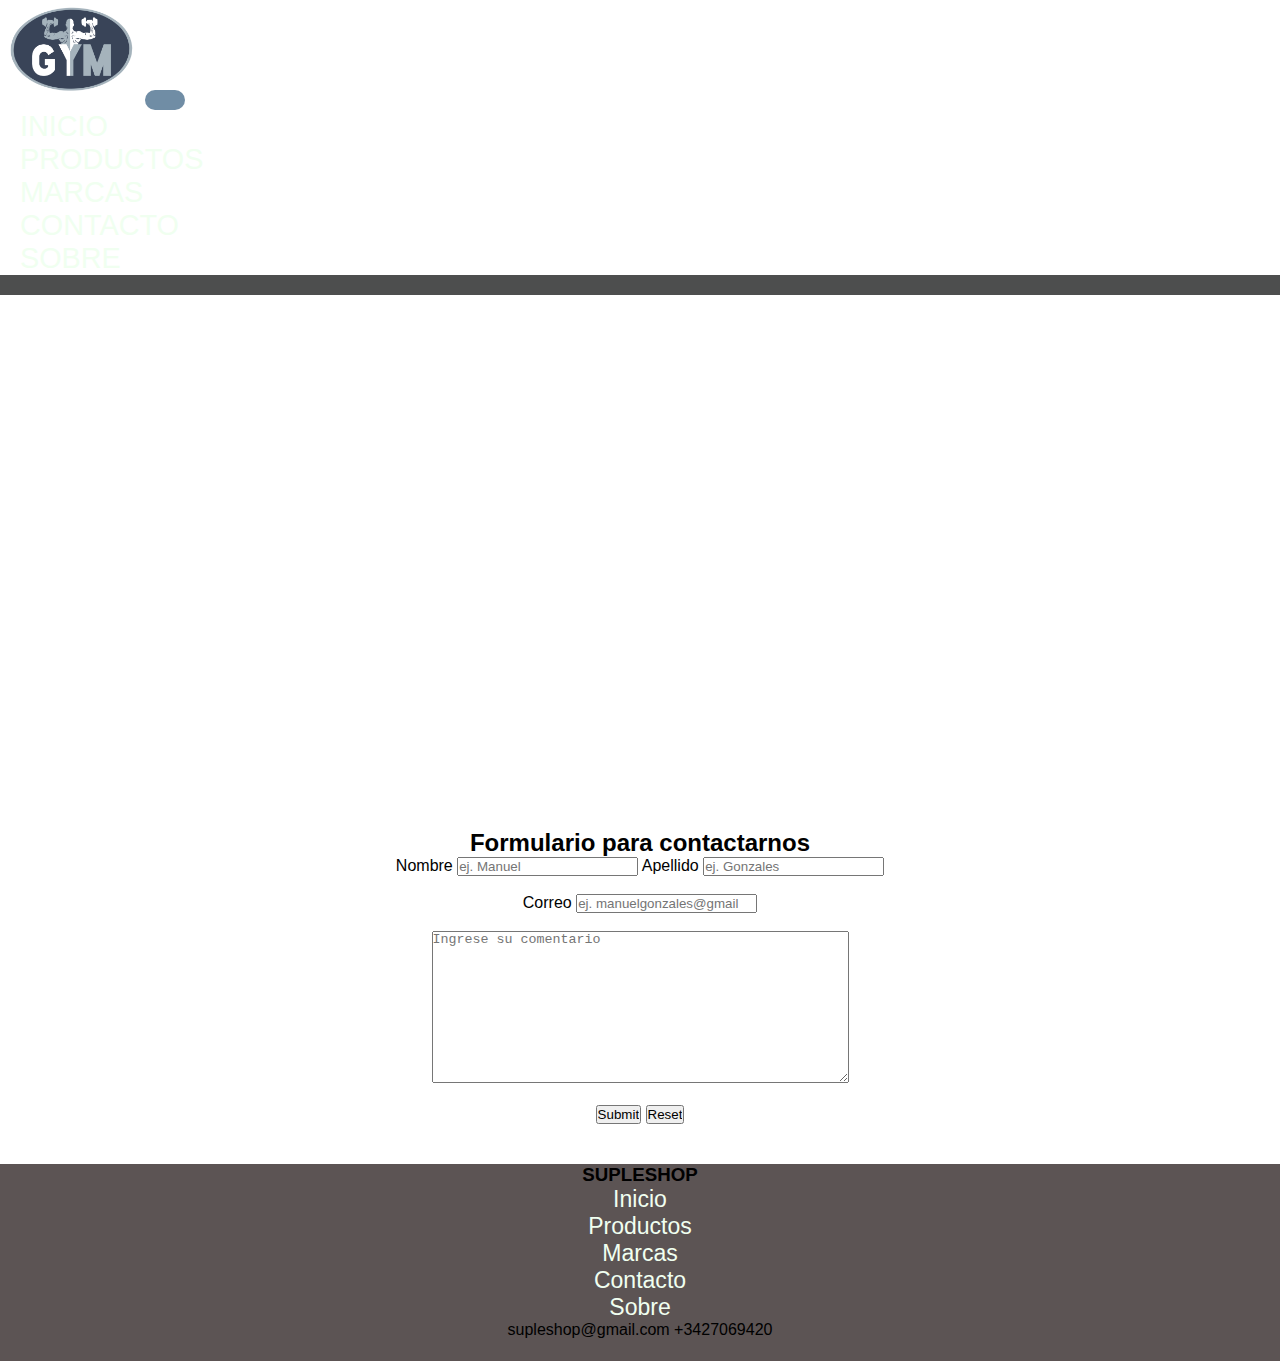
==== html/contacto.html @ f3461250 "bootstrap" ====
<!DOCTYPE html>
<html lang="en">

<head>
    <meta charset="UTF-8">
    <meta name="viewport" content="width=device-width, initial-scale=1.0">
    <title>Contacto</title>
    <link href="https://cdn.jsdelivr.net/npm/bootstrap@5.3.2/dist/css/bootstrap.min.css" rel="stylesheet"
        integrity="sha384-T3c6CoIi6uLrA9TneNEoa7RxnatzjcDSCmG1MXxSR1GAsXEV/Dwwykc2MPK8M2HN" crossorigin="anonymous">
    <link rel="stylesheet" href="/css/estilo.css">
</head>

<body>
    <header>
        <nav class="navbar navbar-expand-lg  encabezado">
            <div class="container-fluid">
                <a class="navbar-brand" href="../index.html">
                    <img class="tamLogo" src="/img/logo.png.png" alt="logo">
                </a>
                <button class="navbar-toggler" type="button" data-bs-toggle="collapse" data-bs-target="#navbarNav"
                    aria-controls="navbarNav" aria-expanded="false" aria-label="Toggle navigation">
                    <span class="navbar-toggler-icon"></span>
                </button>
                <div class="collapse navbar-collapse" id="navbarNav">
                    <ul class="navbar-nav fuentesNav ms-auto">
                        <li class="nav-item">
                            <a class="nav-link" aria-current="page" href="../index.html">Inicio</a>
                        </li>
                        <li class="nav-item">
                            <a class="nav-link " href="productos.html">Productos</a>
                        </li>
                        <li class="nav-item">
                            <a class="nav-link" href="marcas.html">Marcas</a>
                        </li>
                        <li class="nav-item">
                            <a class="nav-link active" href="contacto.html">Contacto</a>
                        </li>
                        <li class="nav-item">
                            <a class="nav-link" href="sobre.html">Sobre</a>
                        </li>
                    </ul>
                </div>
            </div>
        </nav>
    </header>

    <body>

        <div class="formularioContacto">

            <iframe
                src="https://www.google.com/maps/embed?pb=!1m18!1m12!1m3!1d3396.5501831896754!2d-60.70935122346913!3d-31.646164207398602!2m3!1f0!2f0!3f0!3m2!1i1024!2i768!4f13.1!3m3!1m2!1s0x95b5a9a4d5d23c0d%3A0xaf74540df690992f!2sSan%20Mart%C3%ADn%2C%20S3000%20Santa%20Fe%20de%20la%20Vera%20Cruz%2C%20Santa%20Fe!5e0!3m2!1ses-419!2sar!4v1696351108044!5m2!1ses-419!2sar"
                width="600" height="450" style="border:0;" allowfullscreen="" loading="lazy"
                referrerpolicy="no-referrer-when-downgrade"></iframe>
        </div>
        <div>

            <form class="formularioContacto">
                <h2>Formulario para contactarnos</h2>
                <label for="Nombre">Nombre</label>
                <input type="text" placeholder="ej. Manuel" id="Nombre" required>

                <label for="Apellido">Apellido</label>
                <input type="text" placeholder="ej. Gonzales" id="Apellido" required>
                <br><br>
                <label for="email">Correo</label>
                <input type="email" placeholder="ej. manuelgonzales@gmail" id="email" required>
                <br> <br>
                <textarea name="" id="comentarios" cols="50" rows="10" placeholder="Ingrese su comentario"></textarea>
                <br> <br>
                <input type="submit">
                <input type="reset">
            </form>

        </div>

    </body>
    <footer>


        <div class="logo">
            <h3>SUPLESHOP</h3>
            <ul class="listadoFooter">
                <li class="usoDisplay"><a href="../index.html">Inicio</a></li>
                <li class="usoDisplay"><a href="productos.html">Productos</a></li>
                <li class="usoDisplay"><a href="marcas.html">Marcas</a></li>
                <li class="usoDisplay"><a href="contacto.html">Contacto</a></li>
                <li class="usoDisplay"><a href="sobre.html">Sobre</a></li>
            </ul>
            <h4>supleshop@gmail.com +3427069420</h4>
            <div class="redes">
                <a href="html/contacto.html">
                    <img src="img/whatsapp_icon-icons.com_62756.png" alt="" width="30px">
                    <img src="img/instagram_internet_media_network_social_icon_123258.png" alt="" width="30px">
                </a>
            </div>
        </div>

    </footer>
</body>

</html>
---- css/estilo.css ----
* {
    margin: 0px;
    padding: 0px;
}
@import url('https://fonts.googleapis.com/css2?family=Inter:wght@200&display=swap');
body {
    font-family: 'Inter', sans-serif;
}
.tamLogo {
    width: 140px;
}

.encabezado {
    border-bottom: 20px solid rgb(77, 78, 78);
    background-color: rgb(255, 255, 255);
}

.fuentesNav {
    color: rgb(7, 7, 58);
    font-size: 20px;
    text-transform: uppercase;
    font-family: 'Lucida Sans', 'Lucida Sans Regular', 'Lucida Grande', 'Lucida Sans Unicode', Geneva, Verdana, sans-serif;
    padding-left: 20px;

}



ul {
    list-style-type: none;

}
.textoCentro h2 {
    font-size: 4rem;
    margin: 0;
}

.textoCentro p {
    font-size: 2rem;
    margin-top: 0;
    text-align: center;
}

li,
a {
    color: honeydew;
    font-family: 'Gill Sans', 'Gill Sans MT', Calibri, 'Trebuchet MS', sans-serif;
    font-size: larger;
    text-decoration: none;
}

.listadoWeb li {
    display: inline-block;
    padding: 0px 20px;
}


h1 {
    font-family: 'Gill Sans', 'Gill Sans MT', Calibri, 'Trebuchet MS', sans-serif;
    text-align: center;
    margin-top: 150px;
    color: rgba(46, 46, 46, 0.692);
    text-transform: uppercase;
    font-size: 50px;
}



/* PRODUCTOS DESTACADOS */

.wrapper {
    display: grid;
    grid-template-columns: repeat(4, 1fr);
    gap: 30px;
    margin-bottom: 100px;

}

.tituloProductos {
 background-color: rgb(99, 99, 99);
 color: rgb(255, 255, 255);
 text-align: center;
 text-transform: uppercase;
 font-weight: bold;
 padding: 40px;
 margin: 0;
}

.productos {

    align-items: center;
    padding: 0px;
    background-color: rgb(247, 246, 245);
    border-radius: 5px;
    box-shadow: 0px 4px 10px rgba(0, 0, alpha);
}


.contProductos {
    display: grid;
    grid-template-columns: repeat(3, 1fr);
    gap: 30px;
}




.productoImagen {
    width: 80%;
    height: 250px;
    border-radius: 5px;
    margin-bottom: 0px;
    object-fit: contain;
}

.productoTitulo {
    font-size: 30;
    font-weight: 200;
    text-align: center;
    margin-bottom: 2px;
    font-family: 'Gill Sans', 'Gill Sans MT', Calibri, 'Trebuchet MS', sans-serif;

}

.productoDescripcion {
    margin-bottom: 0;
    font-size: medium;
    font-family: 'Franklin Gothic Medium', 'Arial Narrow', Arial, sans-serif;
    text-align: center;
}

.productoPrecio {
    color: darkgreen;
    font-family: 'Gill Sans', 'Gill Sans MT', Calibri, 'Trebuchet MS', sans-serif;
    font-size: x-large;
}

.whats {
    width: 50px;
    position: fixed;
    bottom: 20px;
    right: 20px;
}

button {
    background-color: rgb(112, 141, 165);
    padding: 10px 20px;
    font-family: 'Lucida Sans', 'Lucida Sans Regular', 'Lucida Grande', 'Lucida Sans Unicode', Geneva, Verdana, sans-serif;
    color: antiquewhite;
    border-radius: 10px;
    font-weight: bold;
    text-transform: uppercase;
    border: none;
    cursor: pointer;
}

.formularioContacto {
    text-align: center;
    margin: 40px;
    text-decoration: none;
    font-family: 'Lucida Sans', 'Lucida Sans Regular', 'Lucida Grande', 'Lucida Sans Unicode', Geneva, Verdana, sans-serif;

}


/* footer */

footer {
    background-color: rgb(92, 84, 84);
    size-adjust: 30px;
}

h3 {
    color: black;
    margin: 0;
    text-align: center;

}

.redes {
    text-align: center;
    margin: 0;
}

h4 {
    text-align: center;
    margin: 0;
    font-weight: 100;
}

.listadoFooter {
    text-align: center;
    display: inline;
    margin-top: 0;
}

@media (max-width:700px) {

    header {
        flex-direction: column;
        text-align: center;
    }

    main {
        flex-direction: column;
        text-align: center;

    }

}
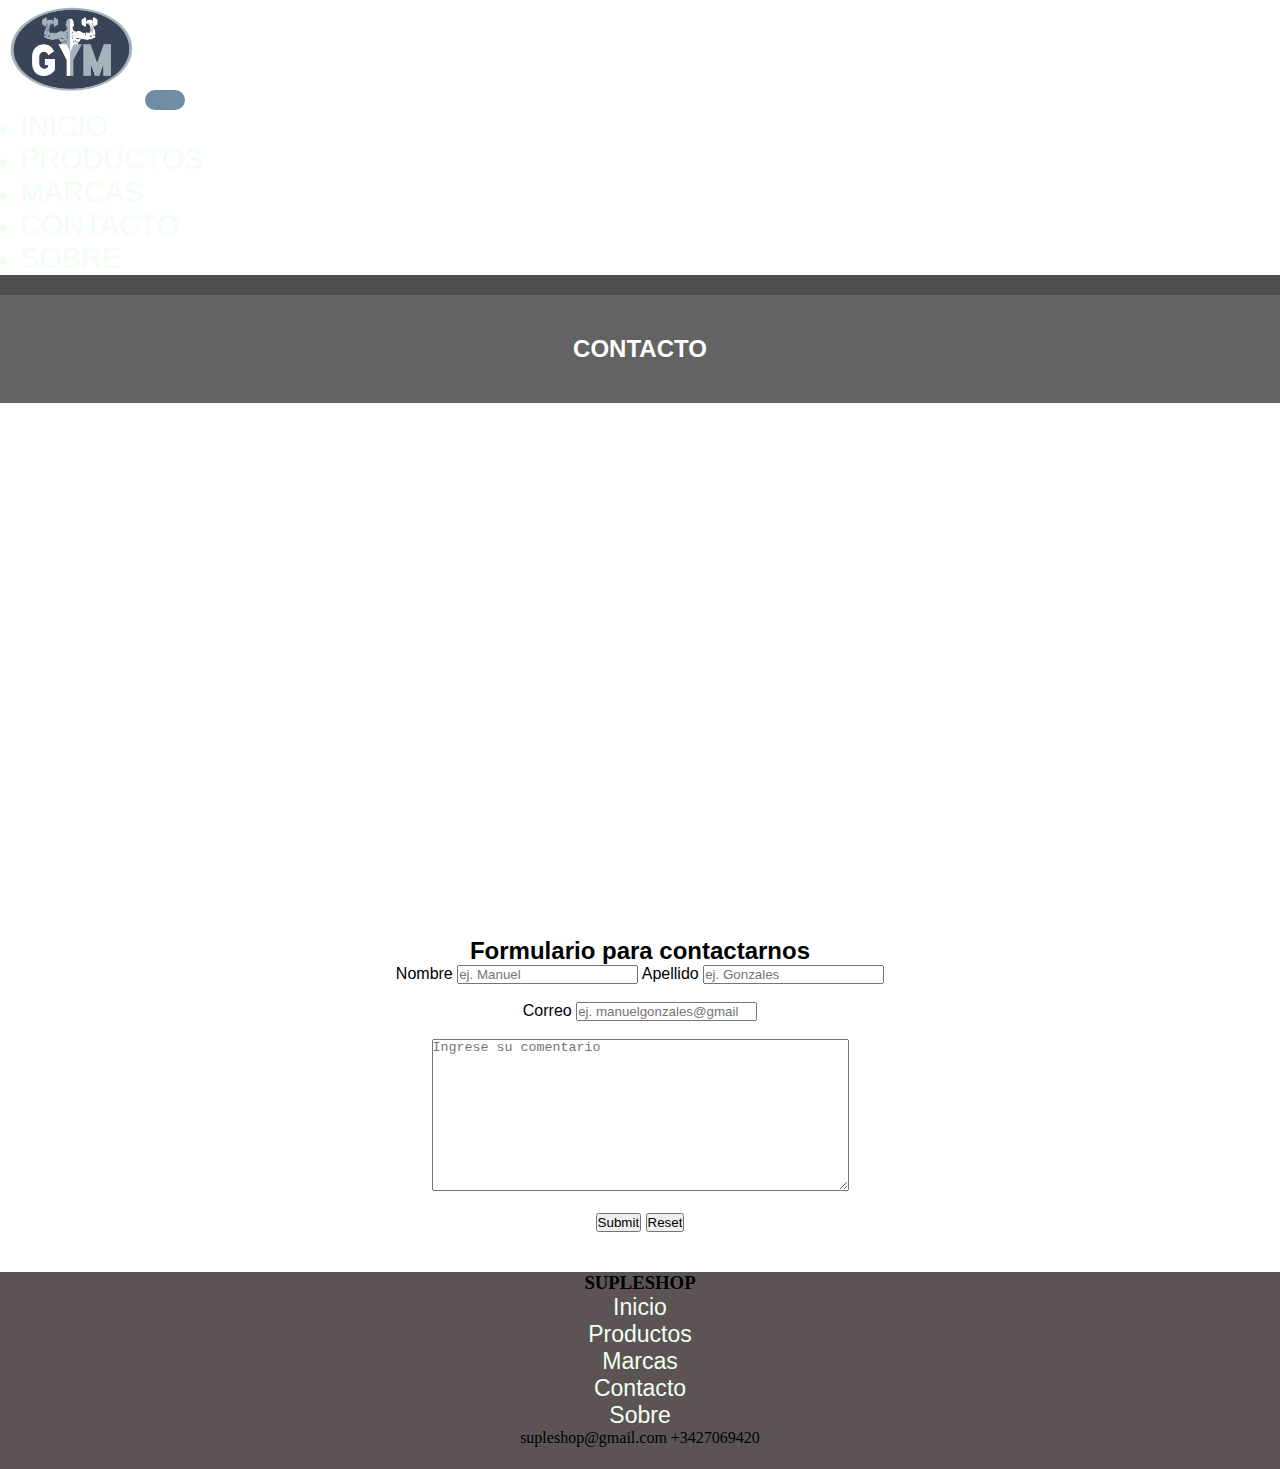
==== commit 1d8ad1bb: "cambio" ====
--- a/html/contacto.html
+++ b/html/contacto.html
@@ -44,7 +44,13 @@
         </nav>
     </header>
 
-    <body>
+  
+
+        <div class="tituloProductos">
+            <!-- PRODUCTOS DESTACADOS -->
+            <h2>CONTACTO</h1>
+        </div>
+
 
         <div class="formularioContacto">
 
@@ -74,7 +80,7 @@
 
         </div>
 
-    </body>
+  
     <footer>
 
 
@@ -98,5 +104,7 @@
 
     </footer>
 </body>
-
+<script src="https://cdn.jsdelivr.net/npm/bootstrap@5.3.2/dist/js/bootstrap.bundle.min.js"
+integrity="sha384-C6RzsynM9kWDrMNeT87bh95OGNyZPhcTNXj1NW7RuBCsyN/o0jlpcV8Qyq46cDfL"
+crossorigin="anonymous"></script>
 </html>--- a/css/estilo.css
+++ b/css/estilo.css
@@ -2,10 +2,13 @@
     margin: 0px;
     padding: 0px;
 }
-@import url('https://fonts.googleapis.com/css2?family=Inter:wght@200&display=swap');
+
+
+
 body {
-    font-family: 'Inter', sans-serif;
+  margin: 0;
 }
+
 .tamLogo {
     width: 140px;
 }
@@ -24,12 +27,18 @@
 
 }
 
+.productosMarcas {
+    padding: 70px;
+    margin: 0;
+}
+
+.textoSobre {
+    text-transform: uppercase;
+    font-family: 'Segoe UI', Tahoma, Geneva, Verdana, sans-serif;
+}
 
 
-ul {
-    list-style-type: none;
 
-}
 .textoCentro h2 {
     font-size: 4rem;
     margin: 0;
@@ -49,11 +58,17 @@
     text-decoration: none;
 }
 
-.listadoWeb li {
-    display: inline-block;
-    padding: 0px 20px;
+h2 {
+    font-family: 'Franklin Gothic Medium', 'Arial Narrow', Arial, sans-serif;
+}
+p {
+    font-family: 'Segoe UI', Tahoma, Geneva, Verdana, sans-serif;
+    
 }
 
+.row {
+    margin-top: 30px;
+}
 
 h1 {
     font-family: 'Gill Sans', 'Gill Sans MT', Calibri, 'Trebuchet MS', sans-serif;
@@ -63,11 +78,7 @@
     text-transform: uppercase;
     font-size: 50px;
 }
-
-
-
 /* PRODUCTOS DESTACADOS */
-
 .wrapper {
     display: grid;
     grid-template-columns: repeat(4, 1fr);
@@ -75,73 +86,31 @@
     margin-bottom: 100px;
 
 }
-
 .tituloProductos {
- background-color: rgb(99, 99, 99);
- color: rgb(255, 255, 255);
- text-align: center;
- text-transform: uppercase;
- font-weight: bold;
- padding: 40px;
- margin: 0;
+    background-color: rgb(99, 99, 99);
+    color: rgb(255, 255, 255);
+    text-align: center;
+    text-transform: uppercase;
+    font-weight: bold;
+    padding: 40px;
+    margin: 0;
 }
-
-.productos {
-
-    align-items: center;
-    padding: 0px;
-    background-color: rgb(247, 246, 245);
-    border-radius: 5px;
-    box-shadow: 0px 4px 10px rgba(0, 0, alpha);
-}
-
-
 .contProductos {
     display: grid;
     grid-template-columns: repeat(3, 1fr);
     gap: 30px;
 }
-
-
-
-
-.productoImagen {
-    width: 80%;
-    height: 250px;
-    border-radius: 5px;
-    margin-bottom: 0px;
-    object-fit: contain;
+.productos {
+    margin-top: 60px;
+    margin-right: 0;
+    margin-bottom: 60px;
 }
-
-.productoTitulo {
-    font-size: 30;
-    font-weight: 200;
-    text-align: center;
-    margin-bottom: 2px;
-    font-family: 'Gill Sans', 'Gill Sans MT', Calibri, 'Trebuchet MS', sans-serif;
-
-}
-
-.productoDescripcion {
-    margin-bottom: 0;
-    font-size: medium;
-    font-family: 'Franklin Gothic Medium', 'Arial Narrow', Arial, sans-serif;
-    text-align: center;
-}
-
-.productoPrecio {
-    color: darkgreen;
-    font-family: 'Gill Sans', 'Gill Sans MT', Calibri, 'Trebuchet MS', sans-serif;
-    font-size: x-large;
-}
-
 .whats {
     width: 50px;
     position: fixed;
     bottom: 20px;
     right: 20px;
 }
-
 button {
     background-color: rgb(112, 141, 165);
     padding: 10px 20px;
@@ -153,7 +122,6 @@
     border: none;
     cursor: pointer;
 }
-
 .formularioContacto {
     text-align: center;
     margin: 40px;
@@ -161,7 +129,6 @@
     font-family: 'Lucida Sans', 'Lucida Sans Regular', 'Lucida Grande', 'Lucida Sans Unicode', Geneva, Verdana, sans-serif;
 
 }
-
 
 /* footer */
 
@@ -176,12 +143,10 @@
     text-align: center;
 
 }
-
 .redes {
     text-align: center;
     margin: 0;
 }
-
 h4 {
     text-align: center;
     margin: 0;
@@ -194,17 +159,12 @@
     margin-top: 0;
 }
 
-@media (max-width:700px) {
 
-    header {
-        flex-direction: column;
-        text-align: center;
-    }
+.card {
+    margin-right: 50px;
+    width: 405px;
+    margin-left: 23px;
+    margin-bottom: 30px;
+    
+}
 
-    main {
-        flex-direction: column;
-        text-align: center;
-
-    }
-
-}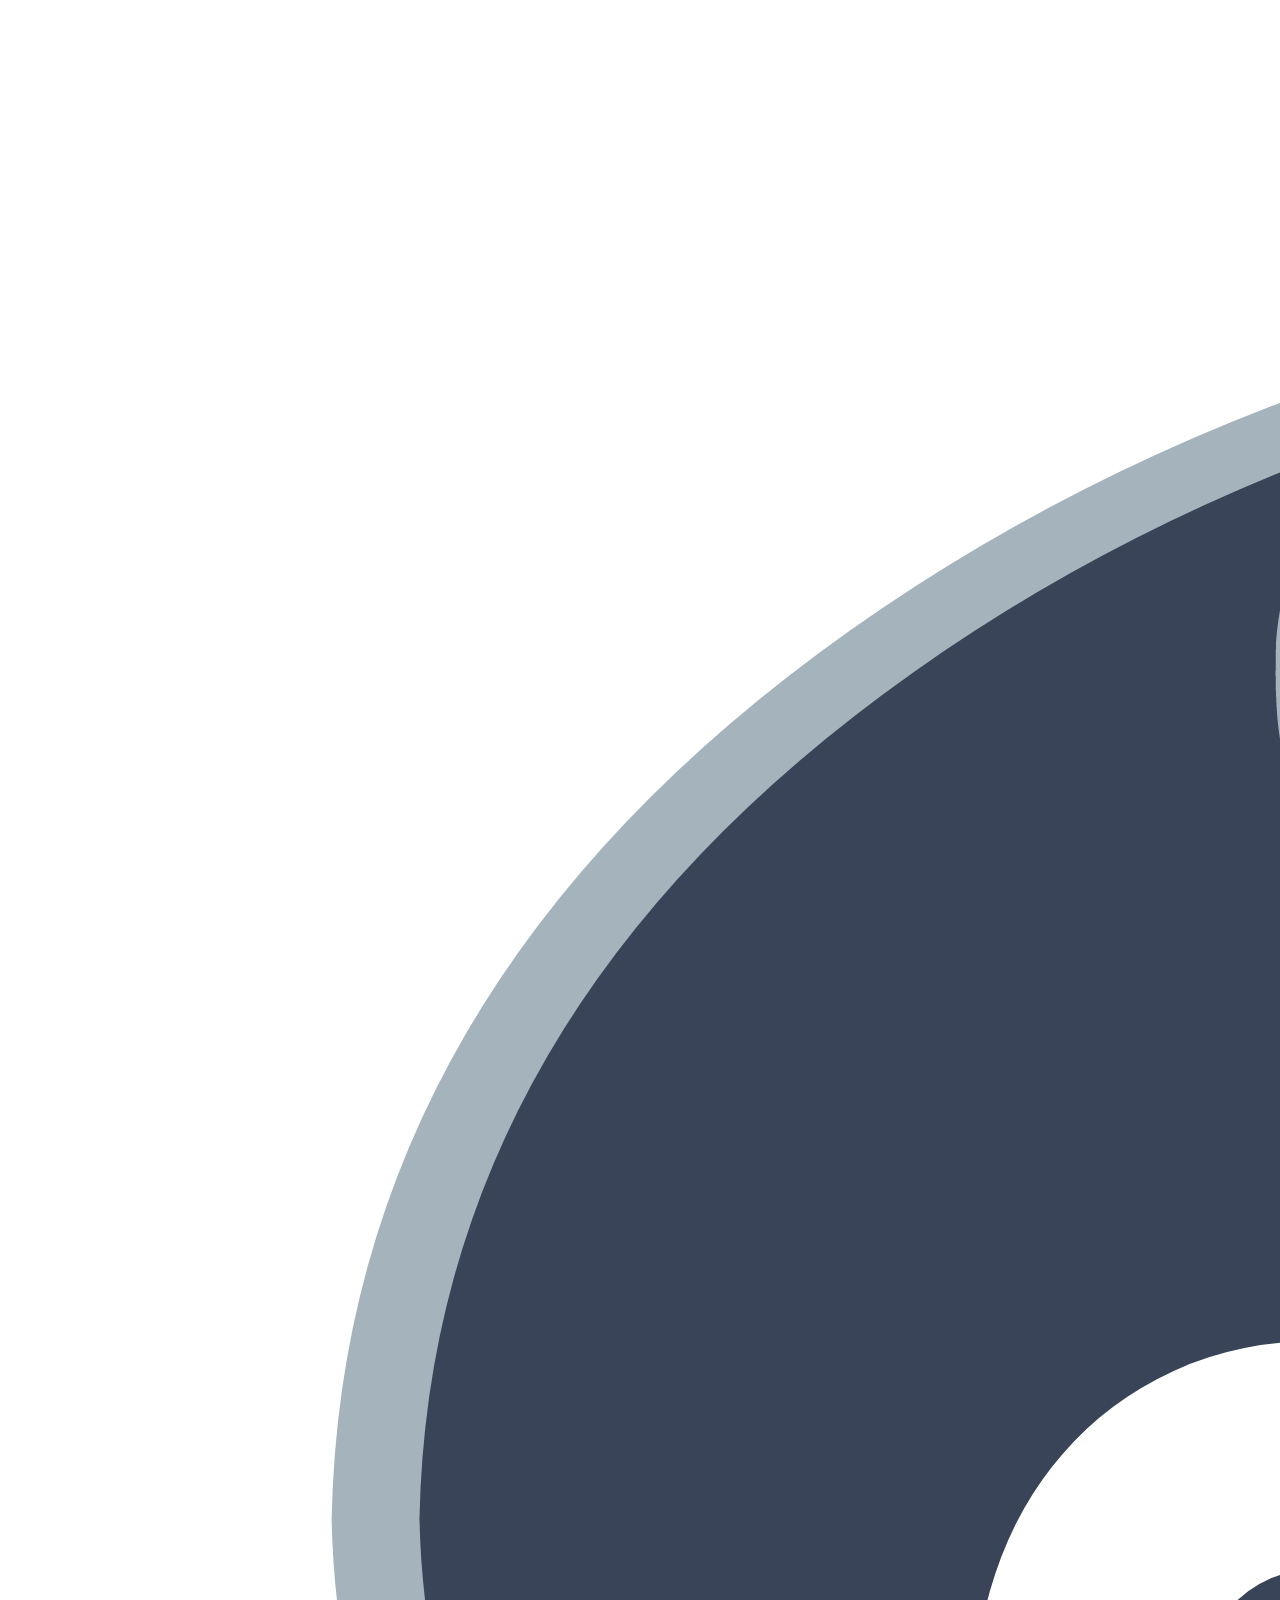
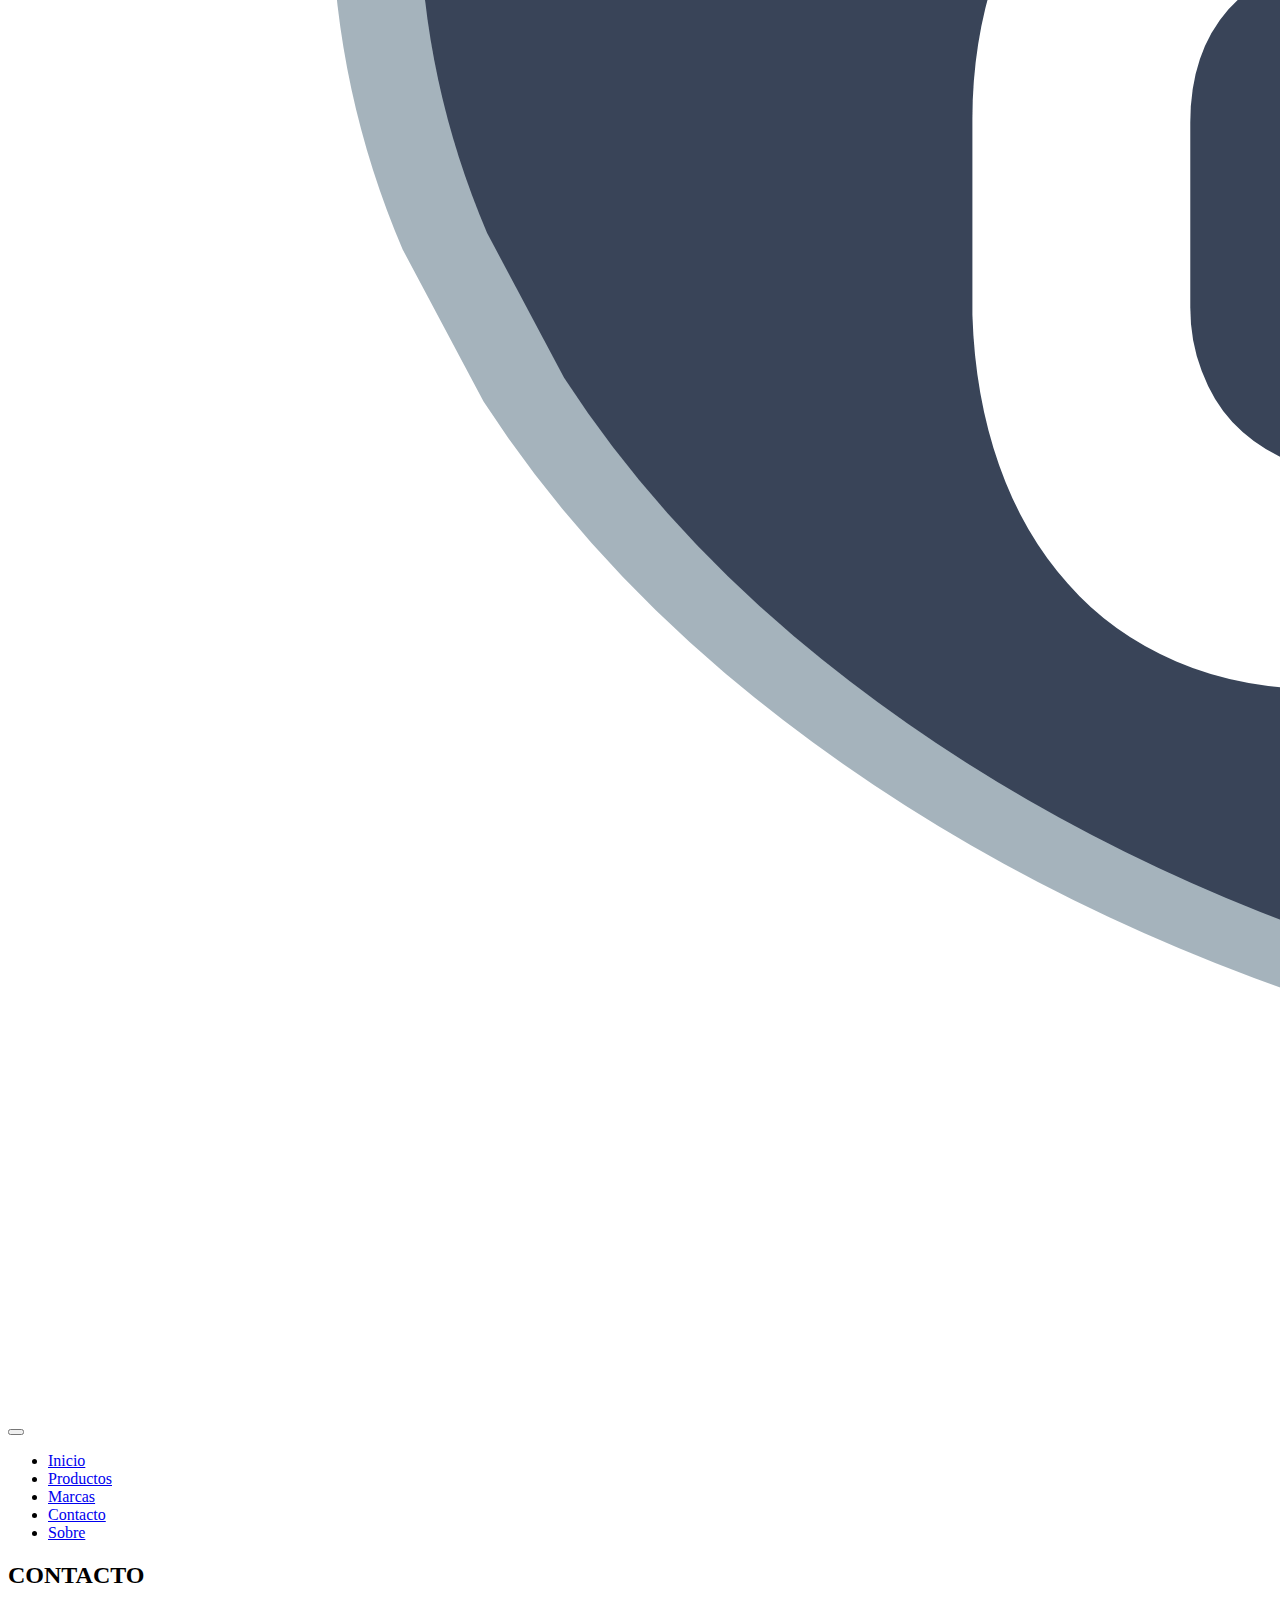
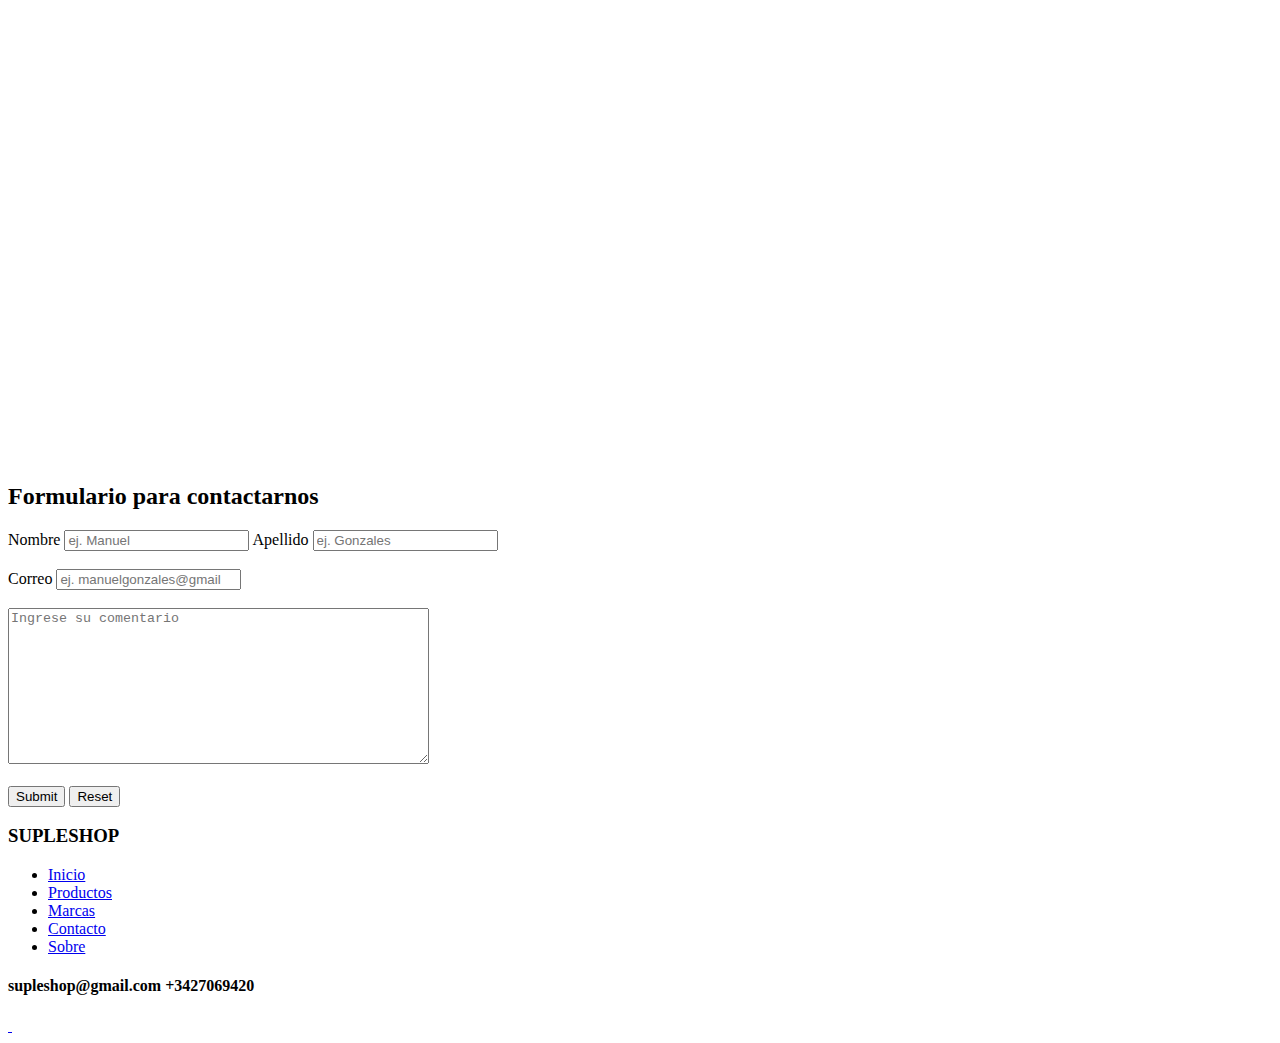
==== commit 1ca425c0: "paginas" ====
--- a/html/contacto.html
+++ b/html/contacto.html
@@ -4,10 +4,11 @@
 <head>
     <meta charset="UTF-8">
     <meta name="viewport" content="width=device-width, initial-scale=1.0">
+    <meta name="description" content="SUPLESHOP todo tipo de suplementos deportivos para el cuidado de tu salud y rendimiento fisico">
     <title>Contacto</title>
     <link href="https://cdn.jsdelivr.net/npm/bootstrap@5.3.2/dist/css/bootstrap.min.css" rel="stylesheet"
         integrity="sha384-T3c6CoIi6uLrA9TneNEoa7RxnatzjcDSCmG1MXxSR1GAsXEV/Dwwykc2MPK8M2HN" crossorigin="anonymous">
-    <link rel="stylesheet" href="/css/estilo.css">
+    <link rel="stylesheet" href="css/estilo.css">
 </head>
 
 <body>
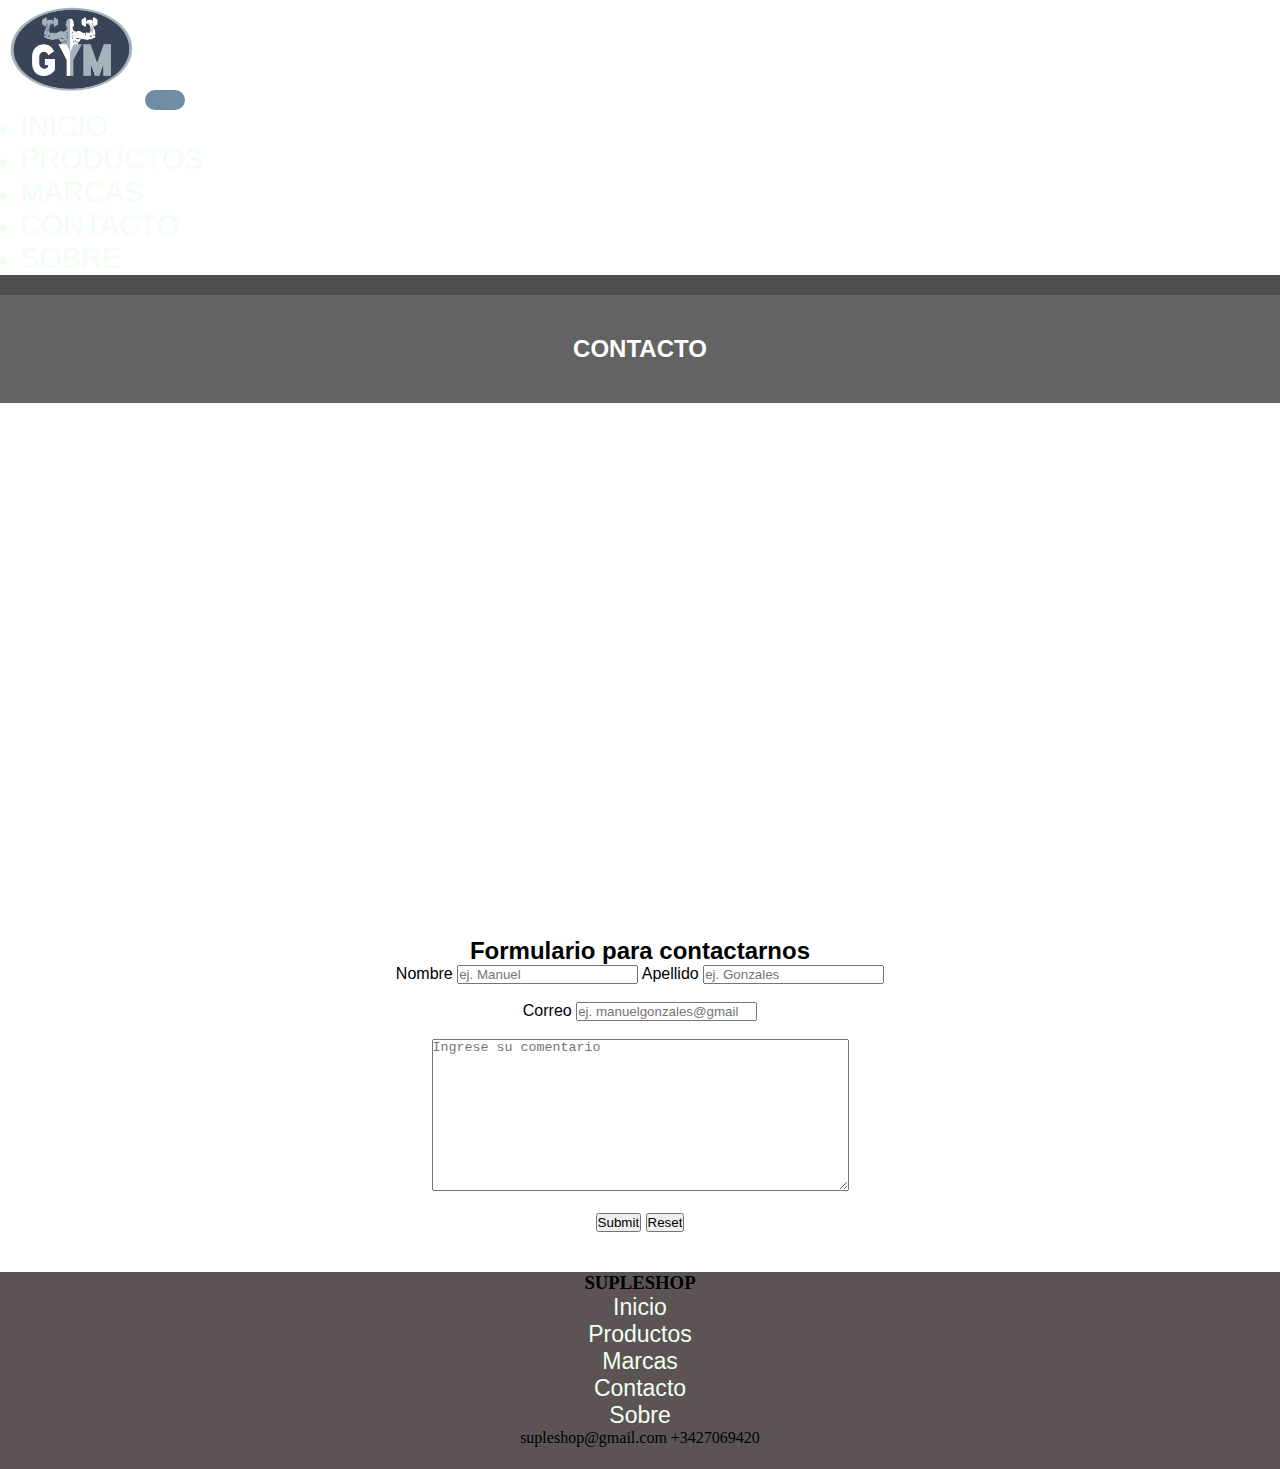
==== commit fa73bb54: "paginas" ====
--- a/html/contacto.html
+++ b/html/contacto.html
@@ -8,7 +8,7 @@
     <title>Contacto</title>
     <link href="https://cdn.jsdelivr.net/npm/bootstrap@5.3.2/dist/css/bootstrap.min.css" rel="stylesheet"
         integrity="sha384-T3c6CoIi6uLrA9TneNEoa7RxnatzjcDSCmG1MXxSR1GAsXEV/Dwwykc2MPK8M2HN" crossorigin="anonymous">
-    <link rel="stylesheet" href="css/estilo.css">
+    <link rel="stylesheet" href="../css/estilo.css">
 </head>
 
 <body>
--- a/css/estilo.css
+++ b/css/estilo.css
@@ -0,0 +1,145 @@
+.encabezado {
+  border-bottom: 20px solid rgb(77, 78, 78);
+  background-color: rgb(255, 255, 255);
+}
+
+.fuentesNav {
+  color: rgb(7, 7, 58);
+  font-size: 20px;
+  text-transform: uppercase;
+  font-family: "Lucida Sans", "Lucida Sans Regular", "Lucida Grande", "Lucida Sans Unicode", Geneva, Verdana, sans-serif;
+  padding-left: 20px;
+}
+
+.tamLogo {
+  width: 140px;
+}
+
+footer {
+  background-color: rgb(92, 84, 84);
+  size-adjust: 30px;
+}
+
+h3 {
+  color: black;
+  margin: 0;
+  text-align: center;
+}
+
+.redes {
+  text-align: center;
+  margin: 0;
+}
+
+h4 {
+  text-align: center;
+  margin: 0;
+  font-weight: 100;
+}
+
+.listadoFooter {
+  text-align: center;
+  display: inline;
+  margin-top: 0;
+}
+
+li, a {
+  color: honeydew;
+  font-family: "Gill Sans", "Gill Sans MT", Calibri, "Trebuchet MS", sans-serif;
+  font-size: larger;
+  text-decoration: none;
+}
+
+h2 {
+  font-family: "Franklin Gothic Medium", "Arial Narrow", Arial, sans-serif;
+}
+
+p {
+  font-family: "Segoe UI", Tahoma, Geneva, Verdana, sans-serif;
+}
+
+.row {
+  margin-top: 30px;
+}
+
+h1 {
+  font-family: "Gill Sans", "Gill Sans MT", Calibri, "Trebuchet MS", sans-serif;
+  text-align: center;
+  margin-top: 150px;
+  color: rgba(46, 46, 46, 0.692);
+  text-transform: uppercase;
+  font-size: 50px;
+}
+
+.whats {
+  width: 50px;
+  position: fixed;
+  bottom: 20px;
+  right: 20px;
+}
+
+button {
+  background-color: rgb(112, 141, 165);
+  padding: 10px 20px;
+  font-family: "Lucida Sans", "Lucida Sans Regular", "Lucida Grande", "Lucida Sans Unicode", Geneva, Verdana, sans-serif;
+  color: antiquewhite;
+  border-radius: 10px;
+  font-weight: bold;
+  text-transform: uppercase;
+  border: none;
+  cursor: pointer;
+}
+
+.formularioContacto {
+  text-align: center;
+  margin: 40px;
+  text-decoration: none;
+  font-family: "Lucida Sans", "Lucida Sans Regular", "Lucida Grande", "Lucida Sans Unicode", Geneva, Verdana, sans-serif;
+}
+
+.wrapper {
+  display: grid;
+  grid-template-columns: repeat(4, 1fr);
+  gap: 30px;
+  margin-bottom: 100px;
+}
+
+.tituloProductos {
+  background-color: rgb(99, 99, 99);
+  color: rgb(255, 255, 255);
+  text-align: center;
+  text-transform: uppercase;
+  font-weight: bold;
+  padding: 40px;
+  margin: 0;
+}
+
+.contProductos {
+  display: grid;
+  grid-template-columns: repeat(3, 1fr);
+  gap: 30px;
+}
+
+.productos {
+  margin-top: 60px;
+  margin-right: 0;
+  margin-bottom: 60px;
+}
+
+.card {
+  margin-right: 50px;
+  width: 405px;
+  margin-left: 23px;
+  margin-bottom: 30px;
+}
+
+* {
+  margin: 0px;
+  padding: 0px;
+}
+
+body {
+  margin: 0;
+}
+
+/*# sourceMappingURL=estilo.css.map */
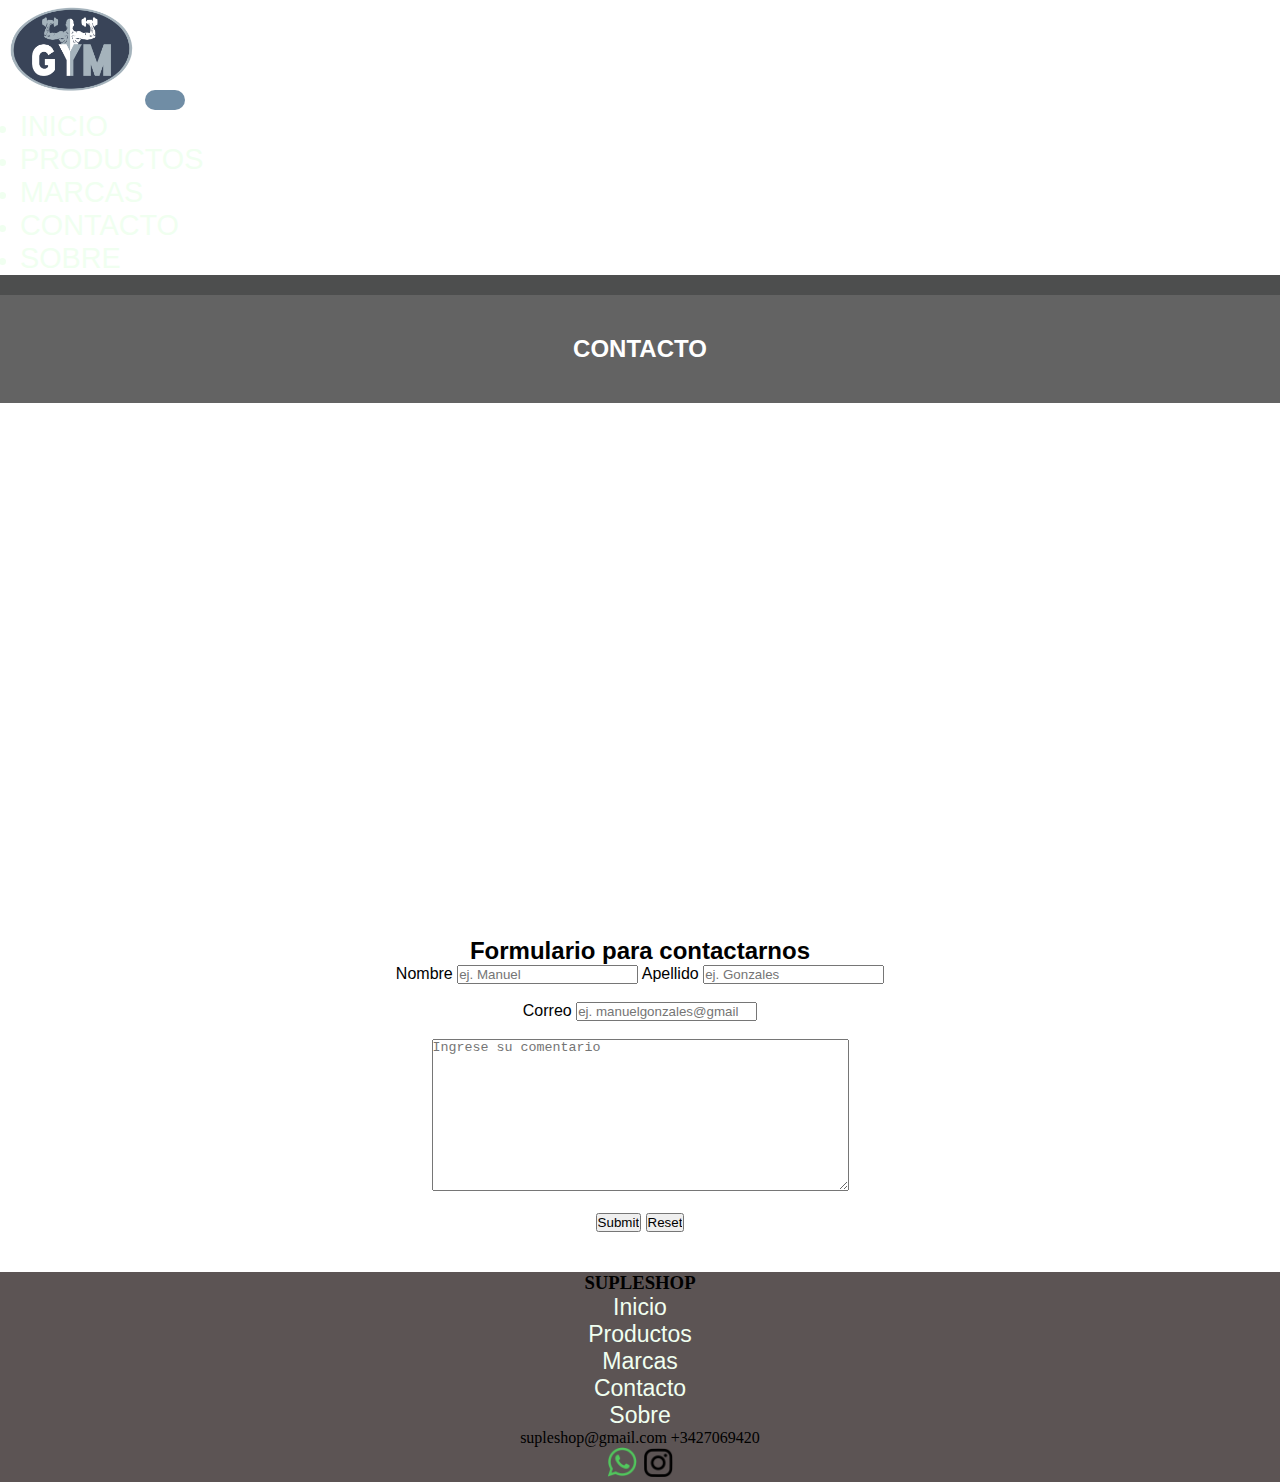
==== commit df7fee77: "logos" ====
--- a/html/contacto.html
+++ b/html/contacto.html
@@ -16,7 +16,7 @@
         <nav class="navbar navbar-expand-lg  encabezado">
             <div class="container-fluid">
                 <a class="navbar-brand" href="../index.html">
-                    <img class="tamLogo" src="/img/logo.png.png" alt="logo">
+                    <img class="tamLogo" src="../img/logo.png.png" alt="logo">
                 </a>
                 <button class="navbar-toggler" type="button" data-bs-toggle="collapse" data-bs-target="#navbarNav"
                     aria-controls="navbarNav" aria-expanded="false" aria-label="Toggle navigation">
@@ -57,7 +57,7 @@
 
             <iframe
                 src="https://www.google.com/maps/embed?pb=!1m18!1m12!1m3!1d3396.5501831896754!2d-60.70935122346913!3d-31.646164207398602!2m3!1f0!2f0!3f0!3m2!1i1024!2i768!4f13.1!3m3!1m2!1s0x95b5a9a4d5d23c0d%3A0xaf74540df690992f!2sSan%20Mart%C3%ADn%2C%20S3000%20Santa%20Fe%20de%20la%20Vera%20Cruz%2C%20Santa%20Fe!5e0!3m2!1ses-419!2sar!4v1696351108044!5m2!1ses-419!2sar"
-                width="600" height="450" style="border:0;" allowfullscreen="" loading="lazy"
+                width="1000" height="450" style="border:0;" allowfullscreen="" loading="lazy"
                 referrerpolicy="no-referrer-when-downgrade"></iframe>
         </div>
         <div>
@@ -97,8 +97,8 @@
             <h4>supleshop@gmail.com +3427069420</h4>
             <div class="redes">
                 <a href="html/contacto.html">
-                    <img src="img/whatsapp_icon-icons.com_62756.png" alt="" width="30px">
-                    <img src="img/instagram_internet_media_network_social_icon_123258.png" alt="" width="30px">
+                    <img src="../img/whatsappicon.png" alt="" width="30px">
+                    <img src="../img/instagramicon.png" alt="" width="30px">
                 </a>
             </div>
         </div>
--- a/css/estilo.css
+++ b/css/estilo.css
@@ -43,7 +43,8 @@
   margin-top: 0;
 }
 
-li, a {
+li,
+a {
   color: honeydew;
   font-family: "Gill Sans", "Gill Sans MT", Calibri, "Trebuchet MS", sans-serif;
   font-size: larger;
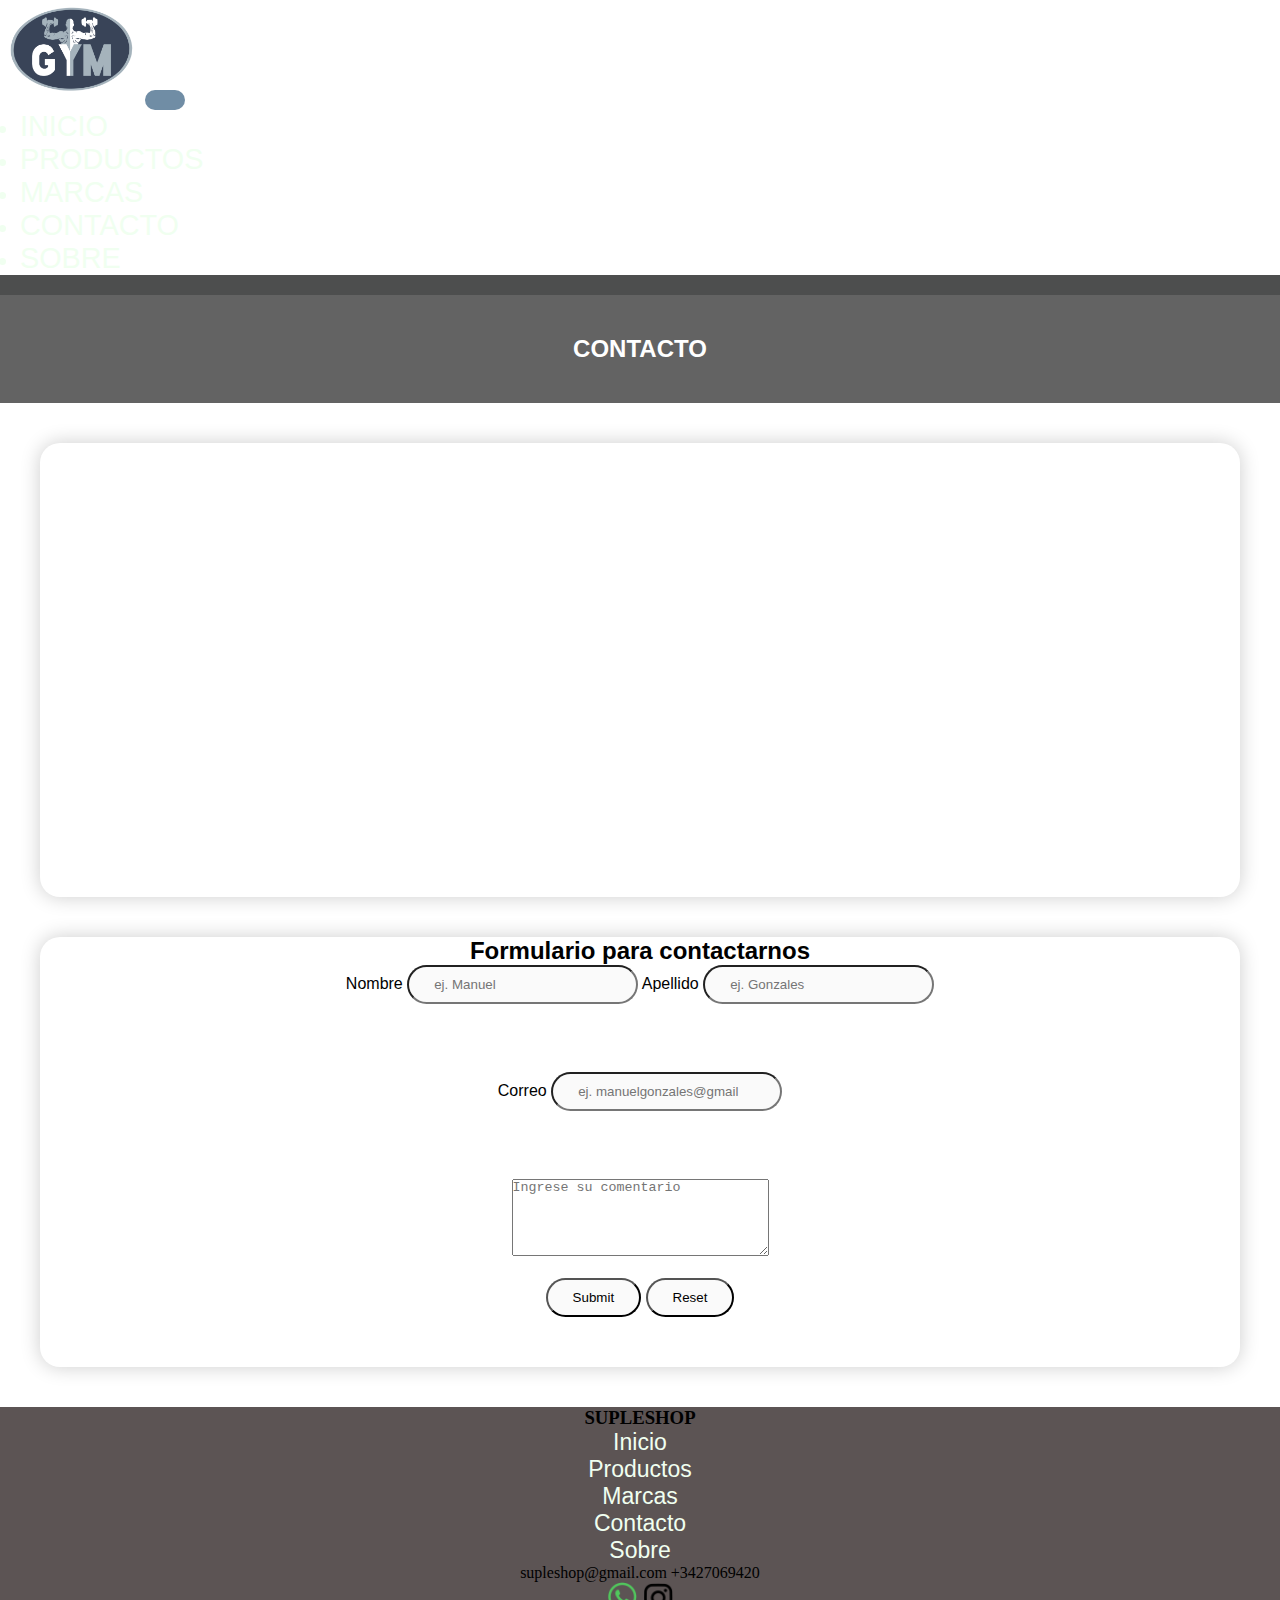
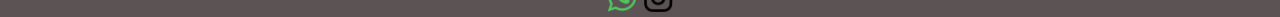
==== commit 02f0e1fe: "final" ====
--- a/html/contacto.html
+++ b/html/contacto.html
@@ -4,11 +4,13 @@
 <head>
     <meta charset="UTF-8">
     <meta name="viewport" content="width=device-width, initial-scale=1.0">
-    <meta name="description" content="SUPLESHOP todo tipo de suplementos deportivos para el cuidado de tu salud y rendimiento fisico">
+    <meta name="description"
+        content="SUPLESHOP todo tipo de suplementos deportivos para el cuidado de tu salud y rendimiento fisico">
     <title>Contacto</title>
     <link href="https://cdn.jsdelivr.net/npm/bootstrap@5.3.2/dist/css/bootstrap.min.css" rel="stylesheet"
         integrity="sha384-T3c6CoIi6uLrA9TneNEoa7RxnatzjcDSCmG1MXxSR1GAsXEV/Dwwykc2MPK8M2HN" crossorigin="anonymous">
     <link rel="stylesheet" href="../css/estilo.css">
+    <link rel="icon" href="../img/favicon.io.png">
 </head>
 
 <body>
@@ -45,43 +47,44 @@
         </nav>
     </header>
 
-  
-
-        <div class="tituloProductos">
-            <!-- PRODUCTOS DESTACADOS -->
-            <h2>CONTACTO</h1>
-        </div>
 
 
-        <div class="formularioContacto">
+    <div class="tituloProductos">
+        <!-- PRODUCTOS DESTACADOS -->
+        <h2>CONTACTO</h1>
+    </div>
 
-            <iframe
-                src="https://www.google.com/maps/embed?pb=!1m18!1m12!1m3!1d3396.5501831896754!2d-60.70935122346913!3d-31.646164207398602!2m3!1f0!2f0!3f0!3m2!1i1024!2i768!4f13.1!3m3!1m2!1s0x95b5a9a4d5d23c0d%3A0xaf74540df690992f!2sSan%20Mart%C3%ADn%2C%20S3000%20Santa%20Fe%20de%20la%20Vera%20Cruz%2C%20Santa%20Fe!5e0!3m2!1ses-419!2sar!4v1696351108044!5m2!1ses-419!2sar"
-                width="1000" height="450" style="border:0;" allowfullscreen="" loading="lazy"
-                referrerpolicy="no-referrer-when-downgrade"></iframe>
-        </div>
-        <div>
 
-            <form class="formularioContacto">
-                <h2>Formulario para contactarnos</h2>
-                <label for="Nombre">Nombre</label>
-                <input type="text" placeholder="ej. Manuel" id="Nombre" required>
+    <div class="formularioContacto">
 
-                <label for="Apellido">Apellido</label>
-                <input type="text" placeholder="ej. Gonzales" id="Apellido" required>
-                <br><br>
-                <label for="email">Correo</label>
-                <input type="email" placeholder="ej. manuelgonzales@gmail" id="email" required>
-                <br> <br>
-                <textarea name="" id="comentarios" cols="50" rows="10" placeholder="Ingrese su comentario"></textarea>
-                <br> <br>
-                <input type="submit">
-                <input type="reset">
-            </form>
+        <iframe
+            src="https://www.google.com/maps/embed?pb=!1m18!1m12!1m3!1d3396.5501831896754!2d-60.70935122346913!3d-31.646164207398602!2m3!1f0!2f0!3f0!3m2!1i1024!2i768!4f13.1!3m3!1m2!1s0x95b5a9a4d5d23c0d%3A0xaf74540df690992f!2sSan%20Mart%C3%ADn%2C%20S3000%20Santa%20Fe%20de%20la%20Vera%20Cruz%2C%20Santa%20Fe!5e0!3m2!1ses-419!2sar!4v1696351108044!5m2!1ses-419!2sar"
+            width="100%" height="450" style="border:0;" allowfullscreen="" loading="lazy"
+            referrerpolicy="no-referrer-when-downgrade"></iframe>
+    </div>
 
-        </div>
+    <div>
+        <form class="formularioContacto">
+            <h2>Formulario para contactarnos</h2>
+            <label for="Nombre">Nombre</label>
+            <input type="text" placeholder="ej. Manuel" id="Nombre" required>
 
-  
+            <label for="Apellido">Apellido</label>
+            <input type="text" placeholder="ej. Gonzales" id="Apellido" required>
+            <br><br>
+            <label for="email">Correo</label>
+            <input type="email" placeholder="ej. manuelgonzales@gmail" id="email" required>
+            <br> <br>
+            <textarea name="" id="comentarios" cols="30" rows="5" placeholder="Ingrese su comentario"></textarea>
+            <br> <br>
+
+            <input type="submit">
+            <input type="reset">
+        </form>
+
+    </div>
+
+
     <footer>
 
 
@@ -106,6 +109,7 @@
     </footer>
 </body>
 <script src="https://cdn.jsdelivr.net/npm/bootstrap@5.3.2/dist/js/bootstrap.bundle.min.js"
-integrity="sha384-C6RzsynM9kWDrMNeT87bh95OGNyZPhcTNXj1NW7RuBCsyN/o0jlpcV8Qyq46cDfL"
-crossorigin="anonymous"></script>
+    integrity="sha384-C6RzsynM9kWDrMNeT87bh95OGNyZPhcTNXj1NW7RuBCsyN/o0jlpcV8Qyq46cDfL"
+    crossorigin="anonymous"></script>
+
 </html>--- a/css/estilo.css
+++ b/css/estilo.css
@@ -1,3 +1,4 @@
+
 .encabezado {
   border-bottom: 20px solid rgb(77, 78, 78);
   background-color: rgb(255, 255, 255);
@@ -96,6 +97,17 @@
   margin: 40px;
   text-decoration: none;
   font-family: "Lucida Sans", "Lucida Sans Regular", "Lucida Grande", "Lucida Sans Unicode", Geneva, Verdana, sans-serif;
+  box-shadow: 0 0 20px rgba(0, 0, 0, 0.2);
+  border-radius: 20px;
+  
+}
+
+input{
+  padding: 10px 25px;
+border-radius: 25px;
+margin-bottom: 50px;
+background-color: #fafafa;
+
 }
 
 .wrapper {
@@ -143,4 +155,4 @@
   margin: 0;
 }
 
-/*# sourceMappingURL=estilo.css.map */
+/*# sourceMappingURL=estilo.css.map */